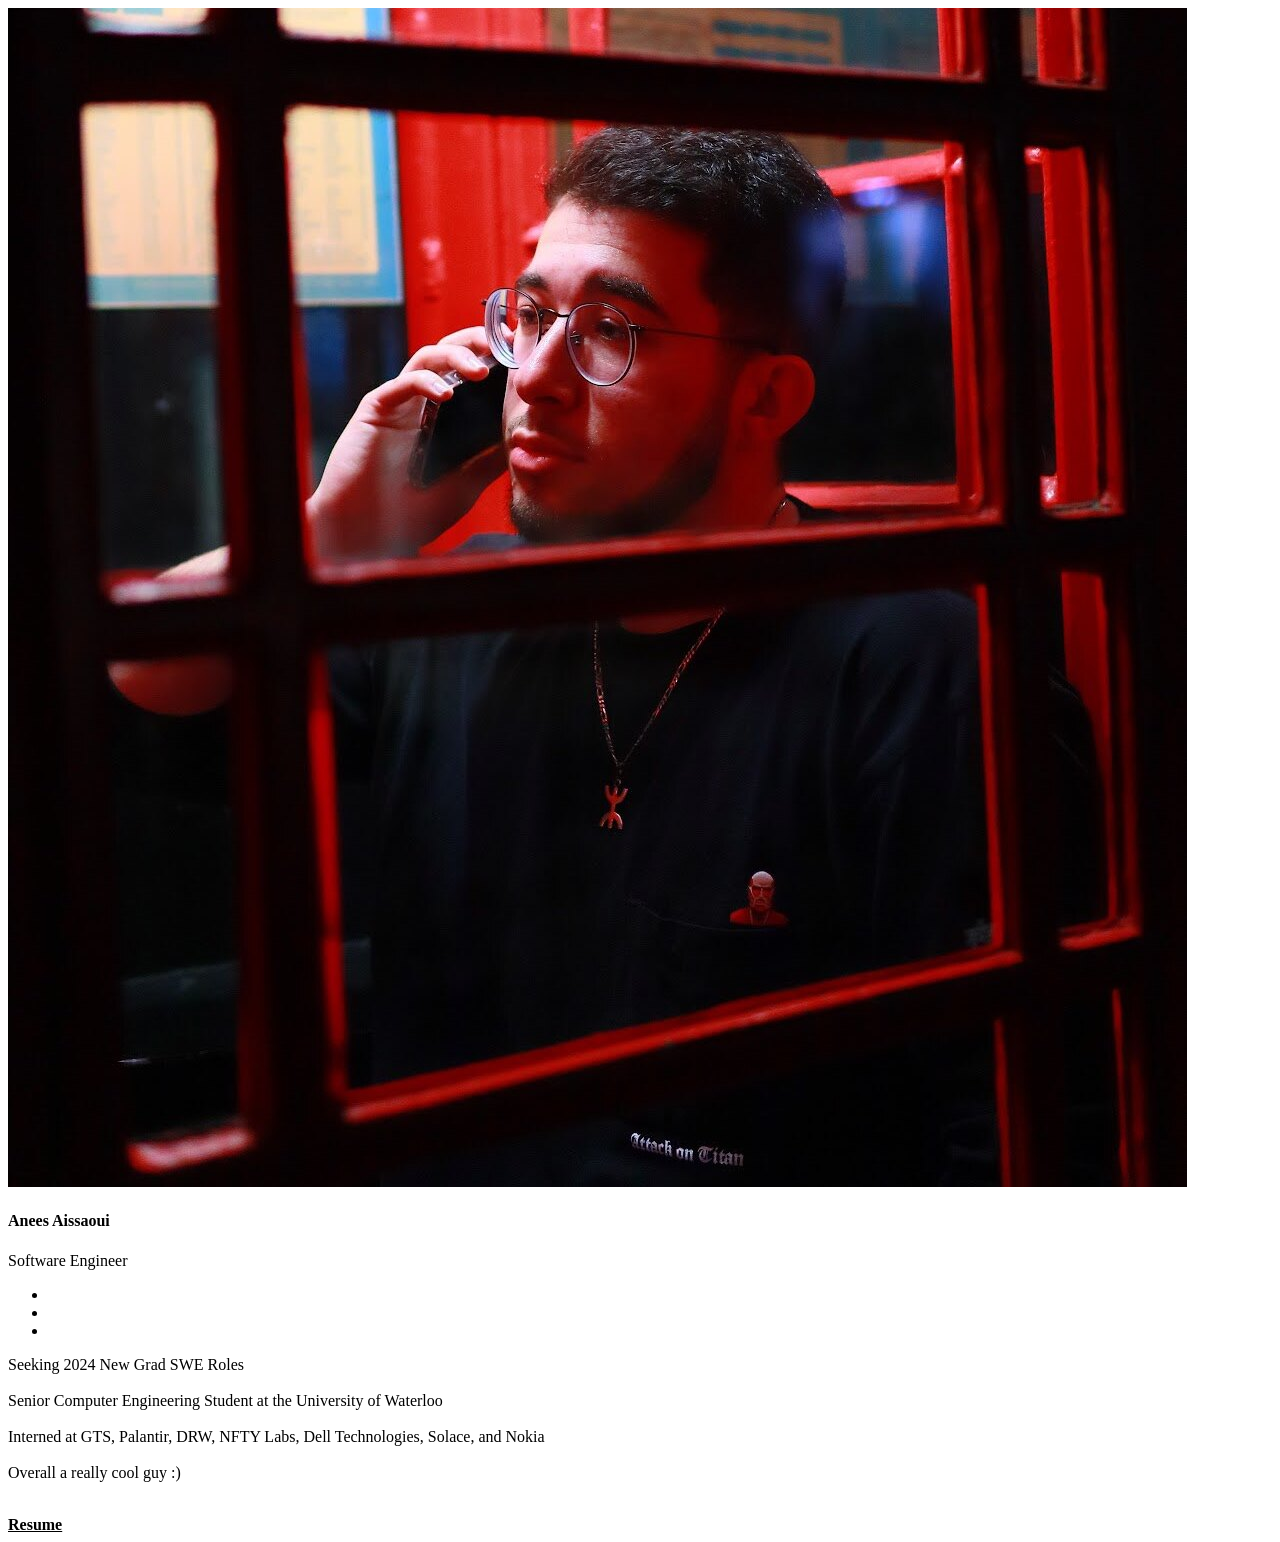
==== index.html @ a6e0236f "update resume" ====
<!DOCTYPE html>
<html lang="en">

<head>

  <link rel="apple-touch-icon" sizes="180x180" href="/apple-touch-icon.png">
  <link rel="icon" type="image/png" sizes="32x32" href="/favicon-32x32.png">
  <link rel="icon" type="image/png" sizes="16x16" href="/favicon-16x16.png">
  <link rel="manifest" href="/site.webmanifest">
  <meta name="msapplication-TileColor" content="#da532c">
  <meta name="theme-color" content="#ffffff">

  <meta charset="utf-8">
  <meta name="viewport" content="width=device-width, initial-scale=1, shrink-to-fit=no">
  <meta name="description" content="">
  <meta name="author" content="">

  <title>Anees Aissaoui</title>

  <!-- Bootstrap core CSS -->
  <link href="vendor/bootstrap/css/bootstrap.min.css" rel="stylesheet">

  <!-- Custom fonts for this template -->
  <link href="vendor/fontawesome-free/css/all.min.css" rel="stylesheet" type="text/css">
  <link href="https://fonts.googleapis.com/css?family=Montserrat:400,700" rel="stylesheet" type="text/css">
  <link href='https://fonts.googleapis.com/css?family=Kaushan+Script' rel='stylesheet' type='text/css'>
  <link href='https://fonts.googleapis.com/css?family=Droid+Serif:400,700,400italic,700italic' rel='stylesheet' type='text/css'>
  <link href='https://fonts.googleapis.com/css?family=Roboto+Slab:400,100,300,700' rel='stylesheet' type='text/css'>

  <!-- Custom styles for this template -->
  <link href="css/agency.min.css" rel="stylesheet">

</head>

<body id="page-top">

  <!-- Team -->
  <section class="page-section" id="team">
    <div class="container">
      <div class="row">
        <div class="col-sm-12">
          <div class="team-member">
            <img class="mx-auto rounded-circle" src="img/me7.jpg" alt="">
            <h4>Anees Aissaoui</h4>
            <p class="text-muted">Software Engineer</p>
            <ul class="list-inline social-buttons">
              <li class="list-inline-item">
                <a href="https://www.linkedin.com/in/anees-aissaoui/">
                  <i class="fab fa-linkedin-in"></i>
                </a>
              </li>
              <li class="list-inline-item">
                <a href="https://github.com/aaiss1">
                  <i class="fab fa-github"></i>
                </a>
              </li>
              <li class="list-inline-item">
                <a href="mailto:aissaoui.anees@gmail.com">
                  <i class="fas fa-envelope" style="color:white"></i>
                </a>
              </li>
            </ul>
          </div>
        </div>
      </div>
      <div class="row">
        <div class="col-lg-8 mx-auto text-center">
          <p>Seeking 2024 New Grad SWE Roles</br>
          <br>Senior Computer Engineering Student at the University of Waterloo</br>
          <br>Interned at GTS, Palantir, DRW, NFTY Labs, Dell Technologies, Solace, and Nokia</br>
          <br>Overall a really cool guy :)</p>
          <br><a href="Anees_Resume_Jan2024.pdf" style="color:#000000" download><b>Resume</b></a>
        </div>
      </div>
    </div>
  </section>

</body>

</html>
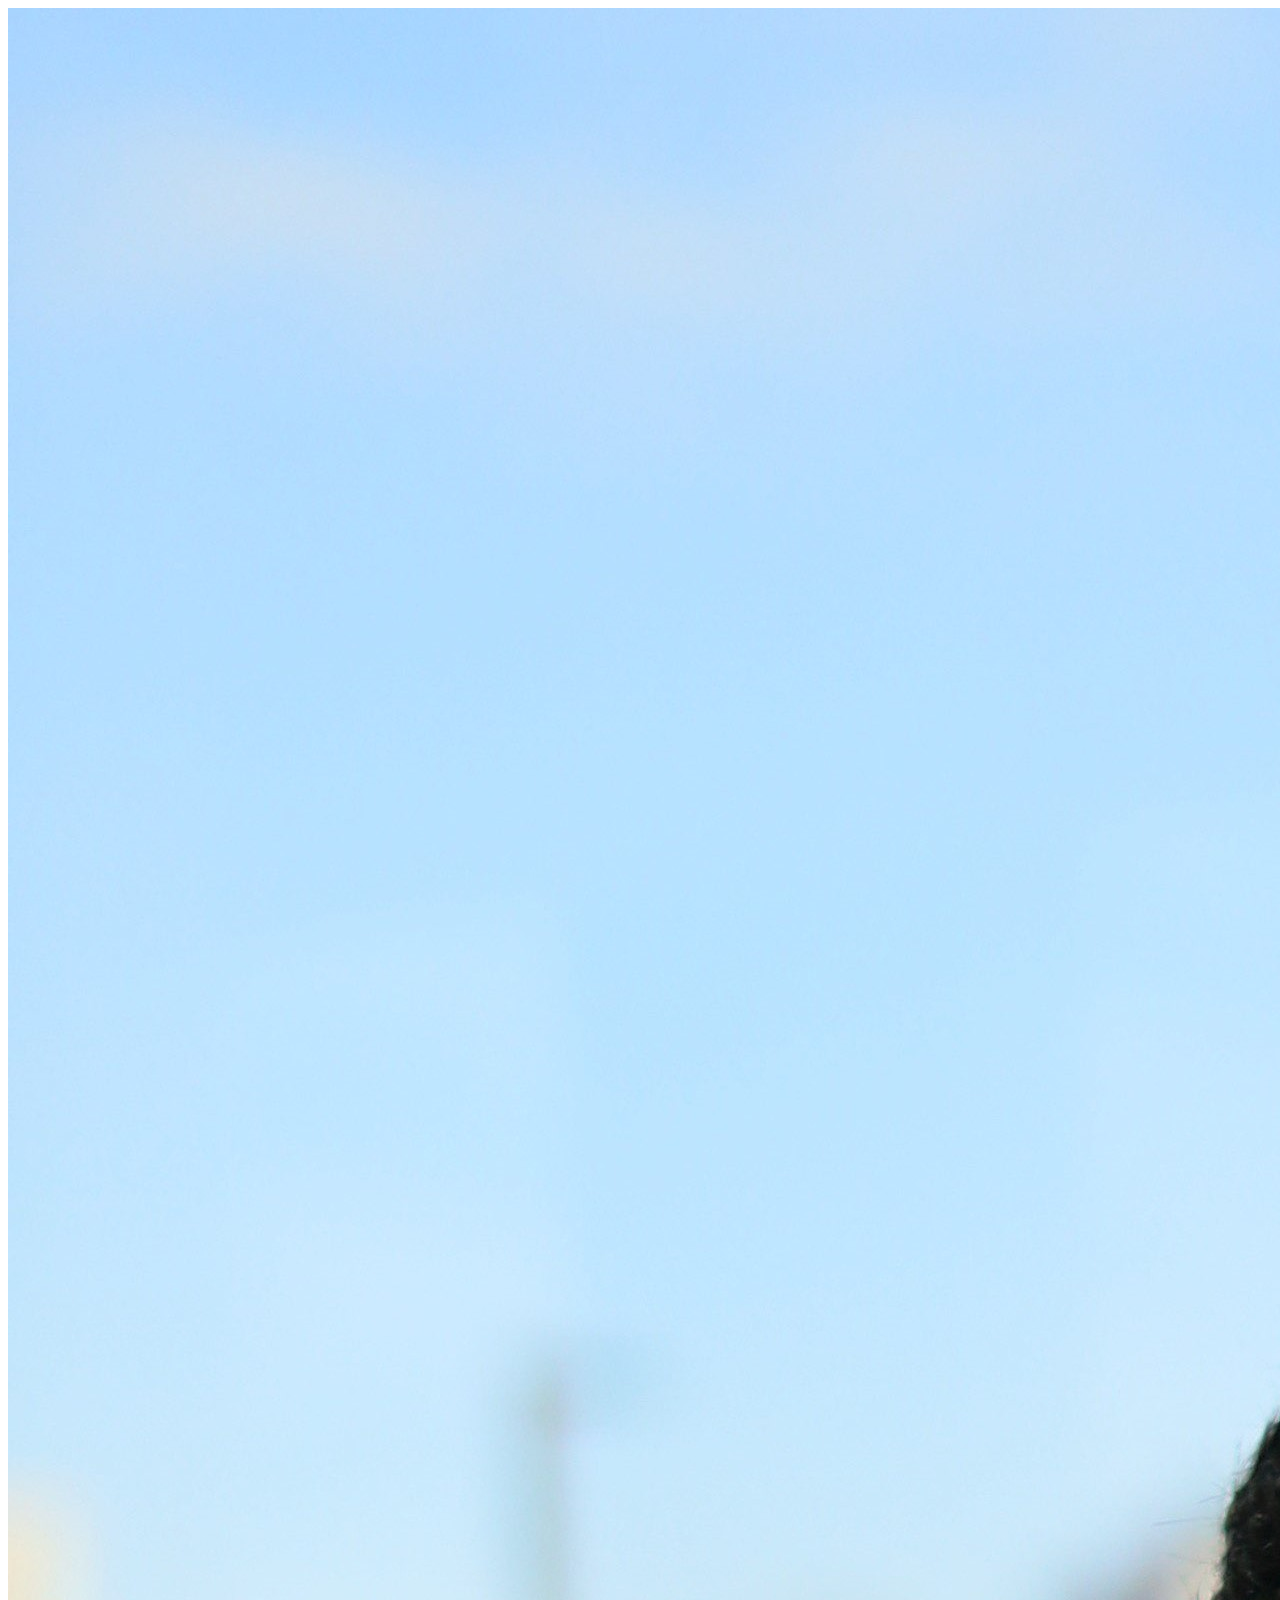
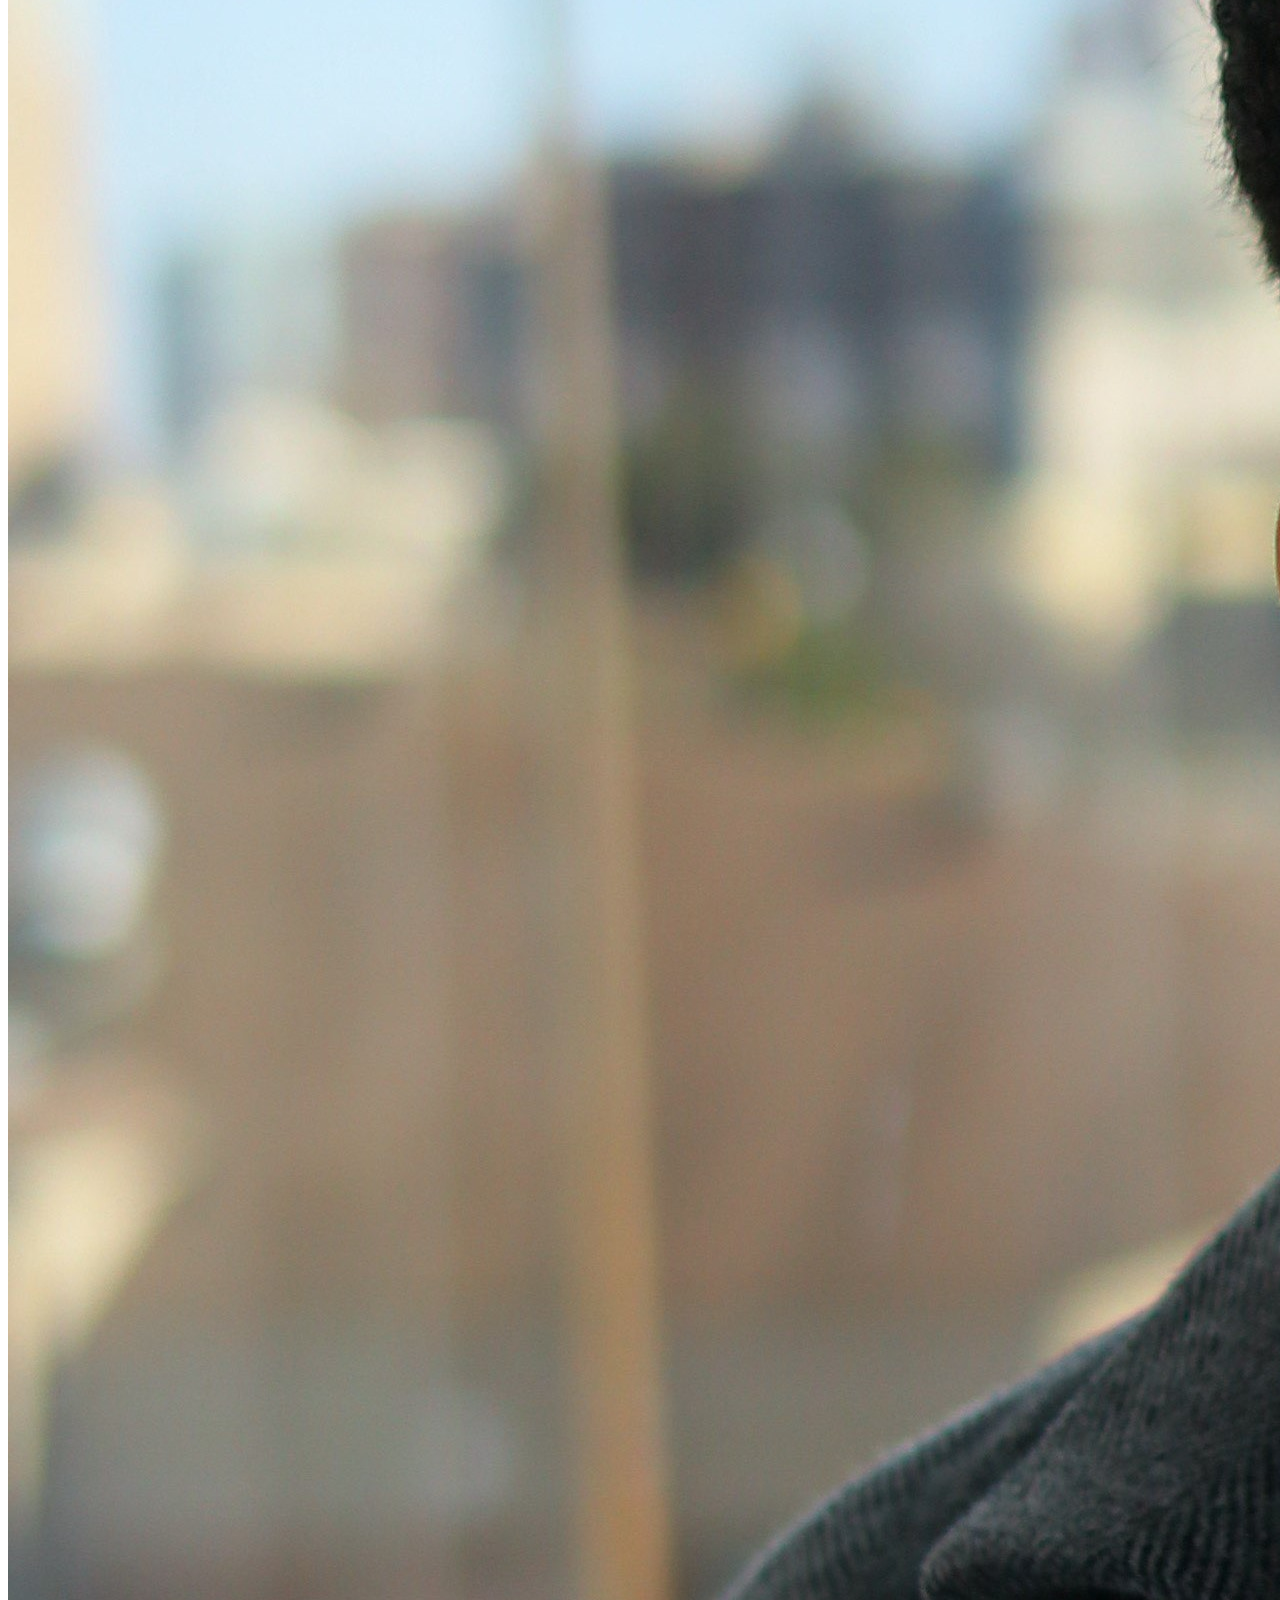
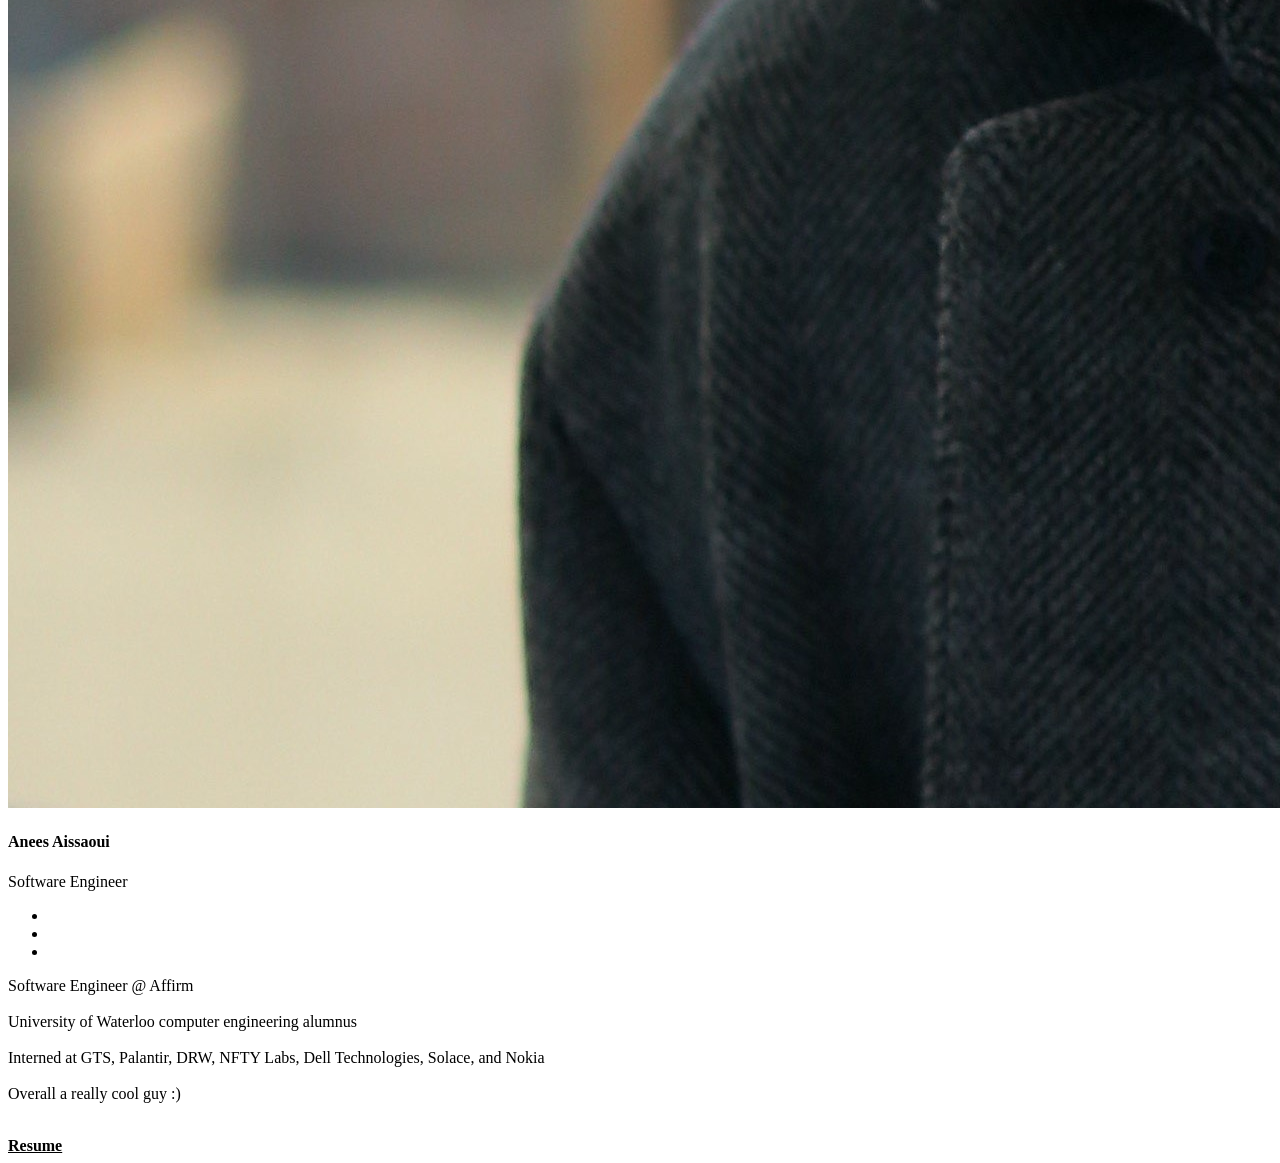
==== commit 23e3db8b: "Update index.html" ====
--- a/index.html
+++ b/index.html
@@ -65,8 +65,8 @@
       </div>
       <div class="row">
         <div class="col-lg-8 mx-auto text-center">
-          <p>Seeking 2024 New Grad SWE Roles</br>
-          <br>Senior Computer Engineering Student at the University of Waterloo</br>
+          <p>Software Engineer @ Affirm</br>
+          <br>University of Waterloo computer engineering alumnus</br>
           <br>Interned at GTS, Palantir, DRW, NFTY Labs, Dell Technologies, Solace, and Nokia</br>
           <br>Overall a really cool guy :)</p>
           <br><a href="Anees_Resume_Jan2024.pdf" style="color:#000000" download><b>Resume</b></a>
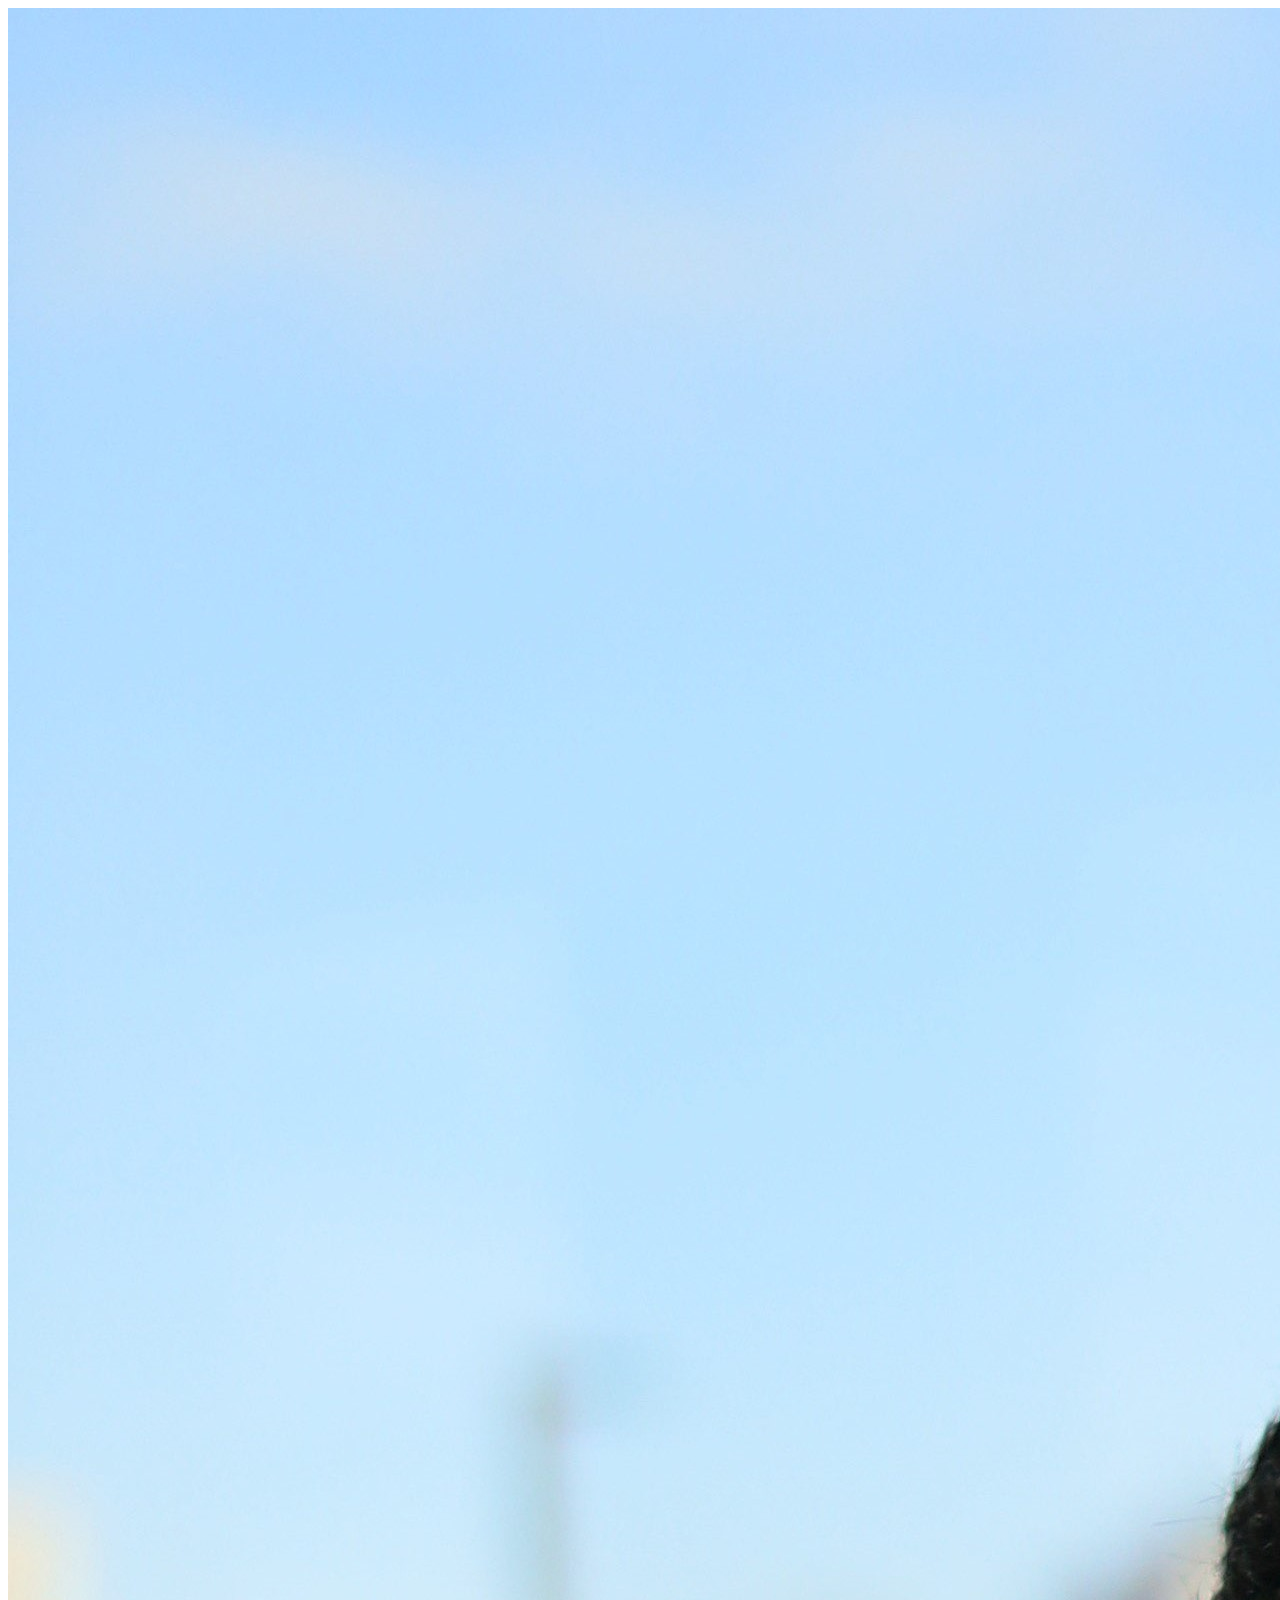
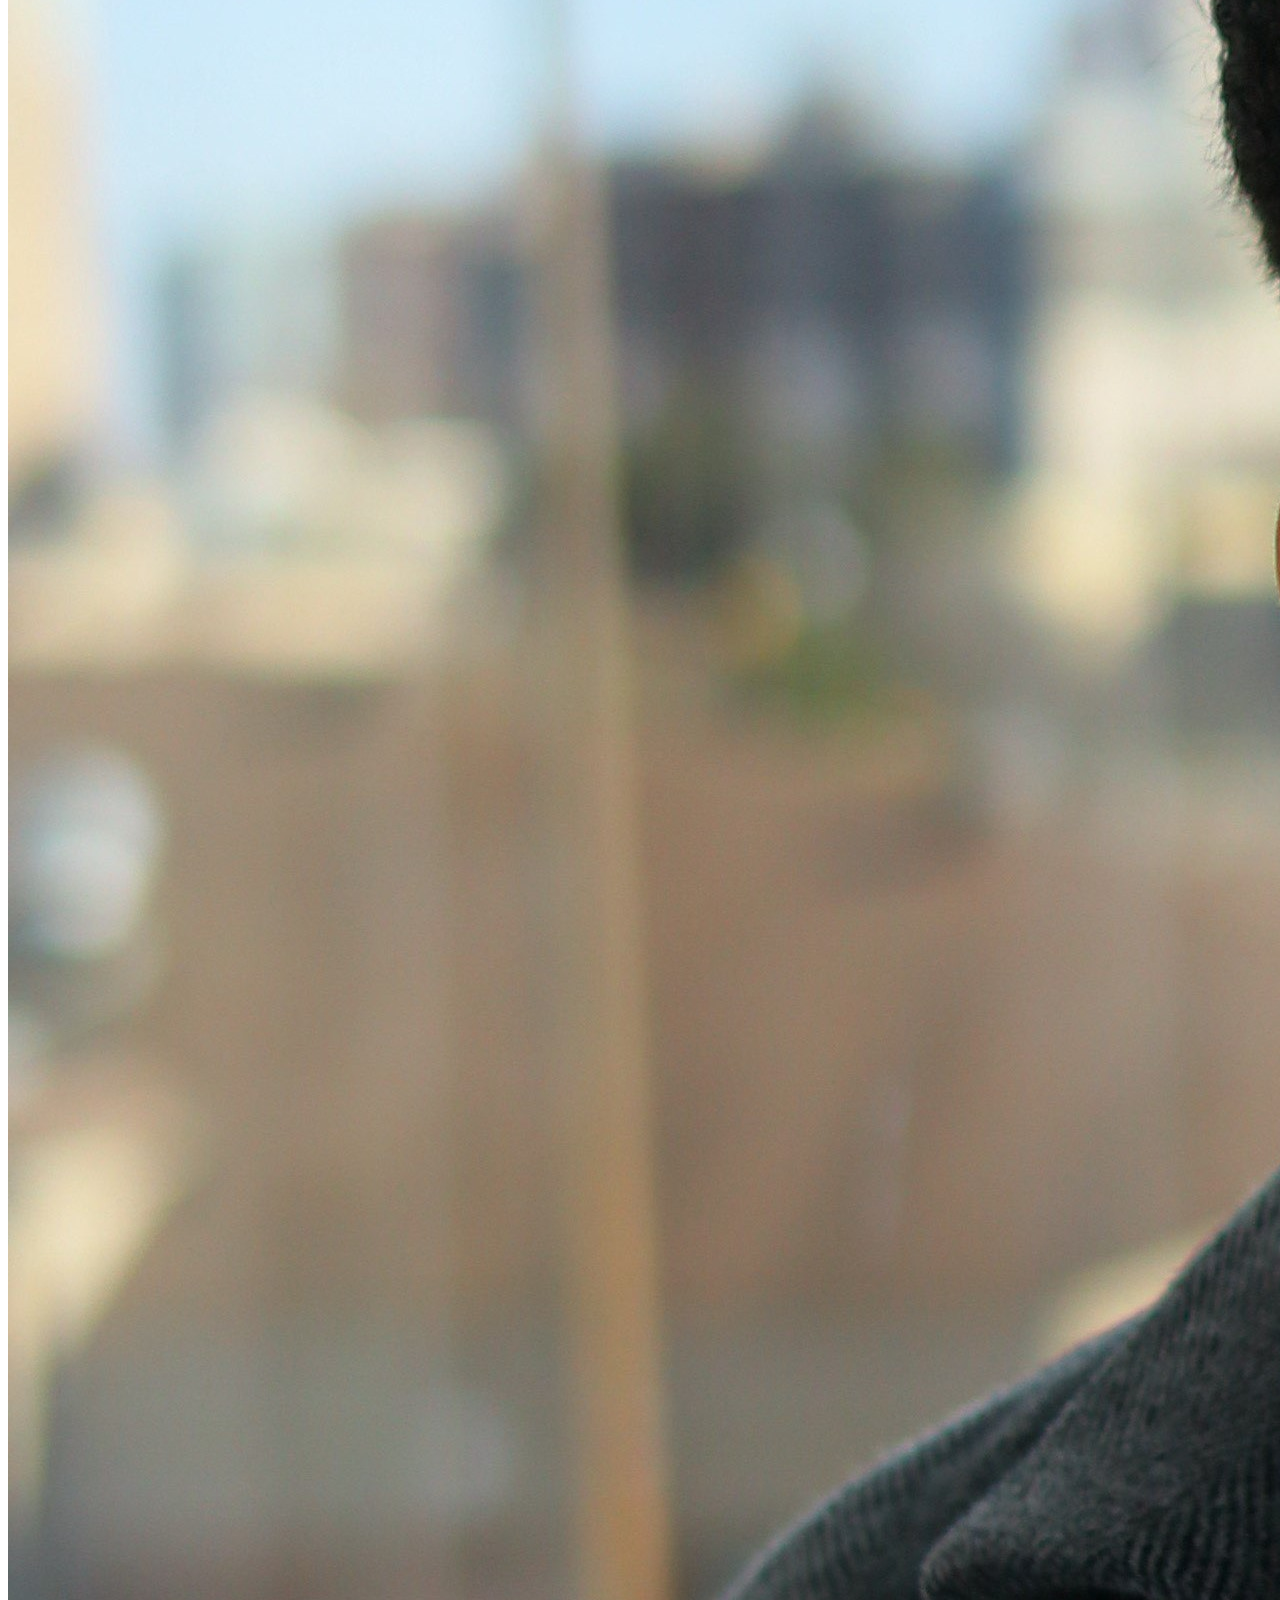
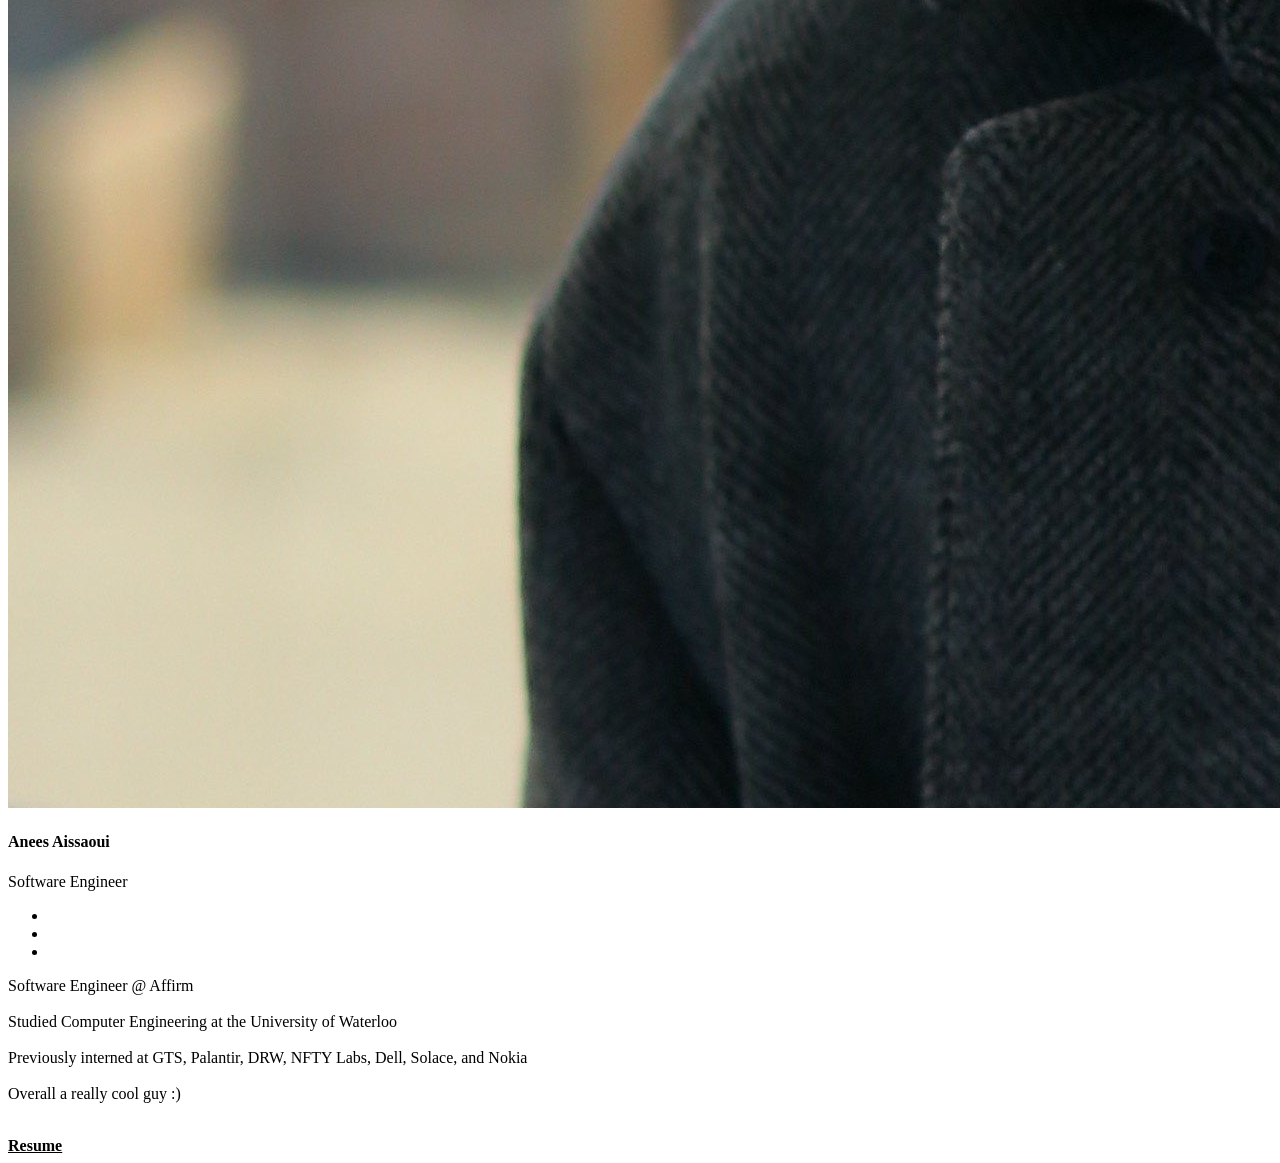
==== commit a2a458ad: "update cv and msg" ====
--- a/index.html
+++ b/index.html
@@ -66,10 +66,10 @@
       <div class="row">
         <div class="col-lg-8 mx-auto text-center">
           <p>Software Engineer @ Affirm</br>
-          <br>University of Waterloo computer engineering alumnus</br>
-          <br>Interned at GTS, Palantir, DRW, NFTY Labs, Dell Technologies, Solace, and Nokia</br>
+          <br>Studied Computer Engineering at the University of Waterloo</br>
+          <br>Previously interned at GTS, Palantir, DRW, NFTY Labs, Dell, Solace, and Nokia</br>
           <br>Overall a really cool guy :)</p>
-          <br><a href="Anees_Resume_Jan2024.pdf" style="color:#000000" download><b>Resume</b></a>
+          <br><a href="Anees_Resume_June2024.pdf" style="color:#000000" download><b>Resume</b></a>
         </div>
       </div>
     </div>
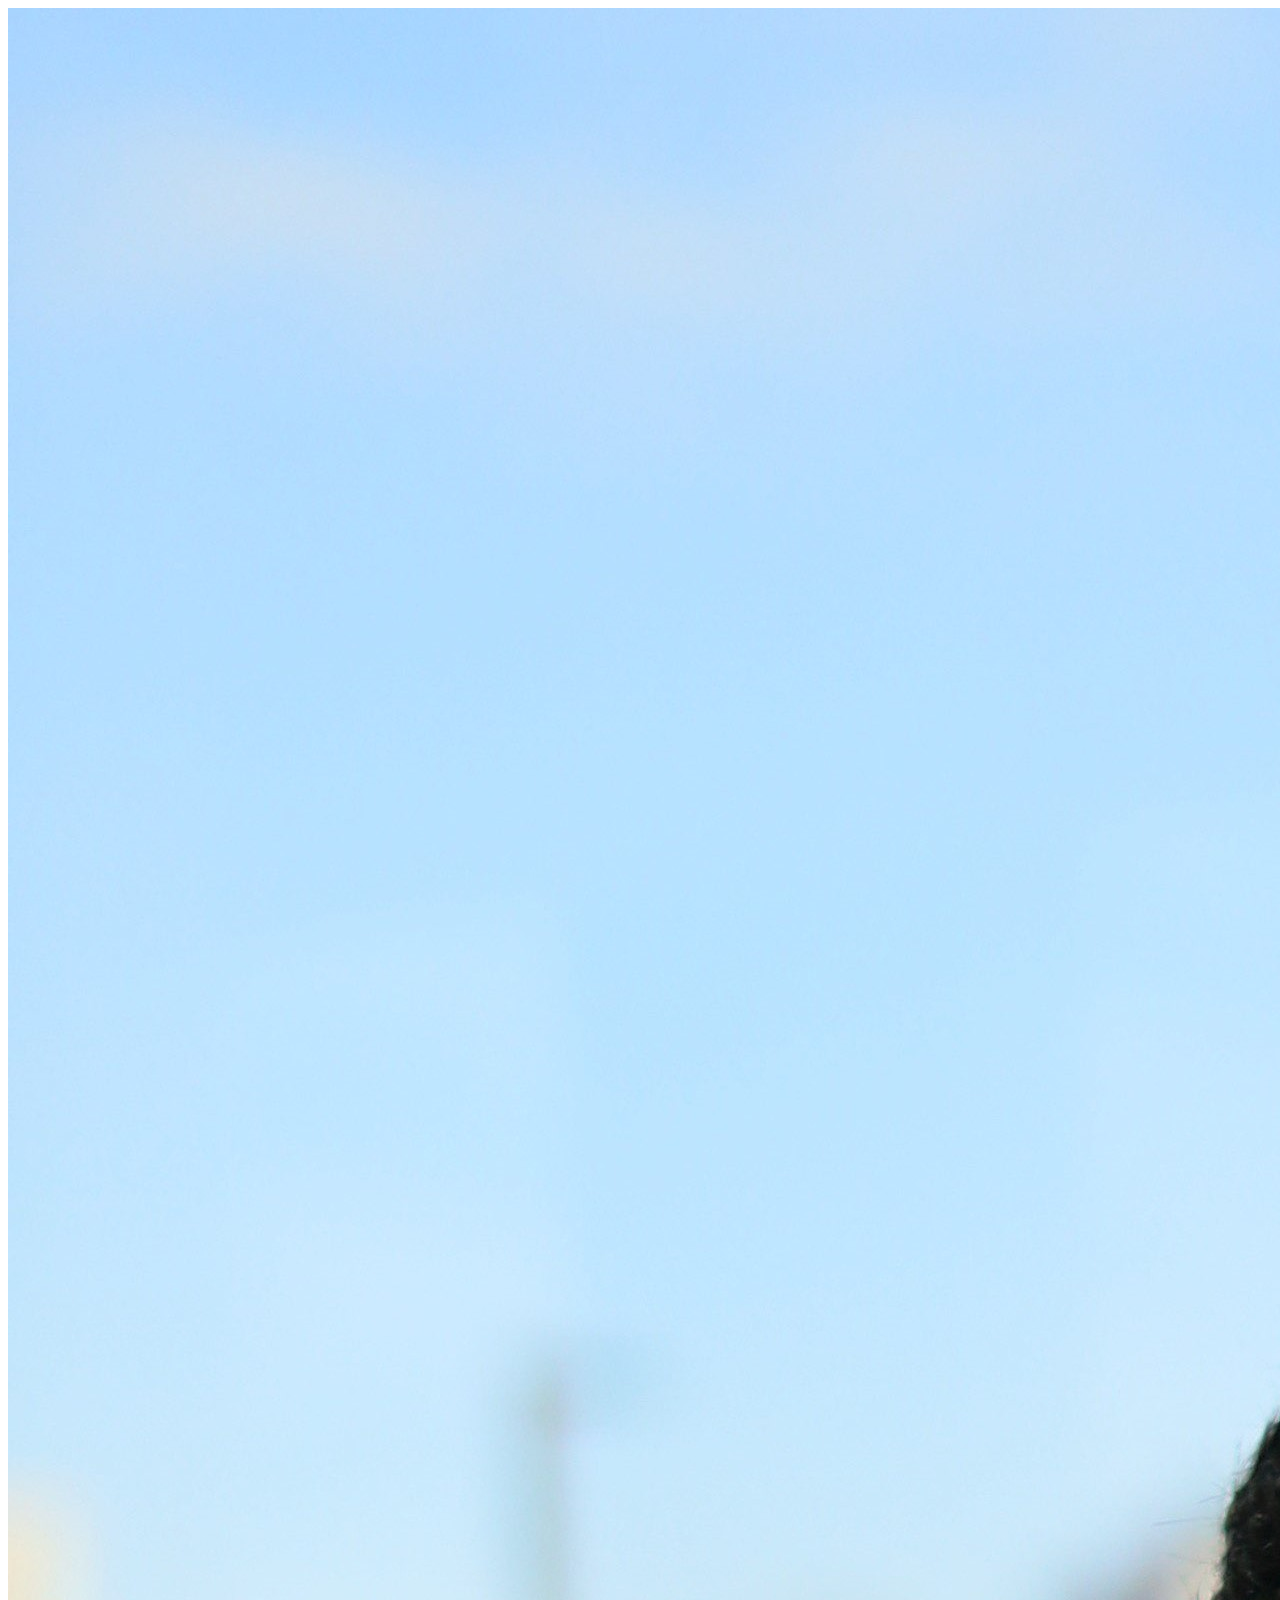
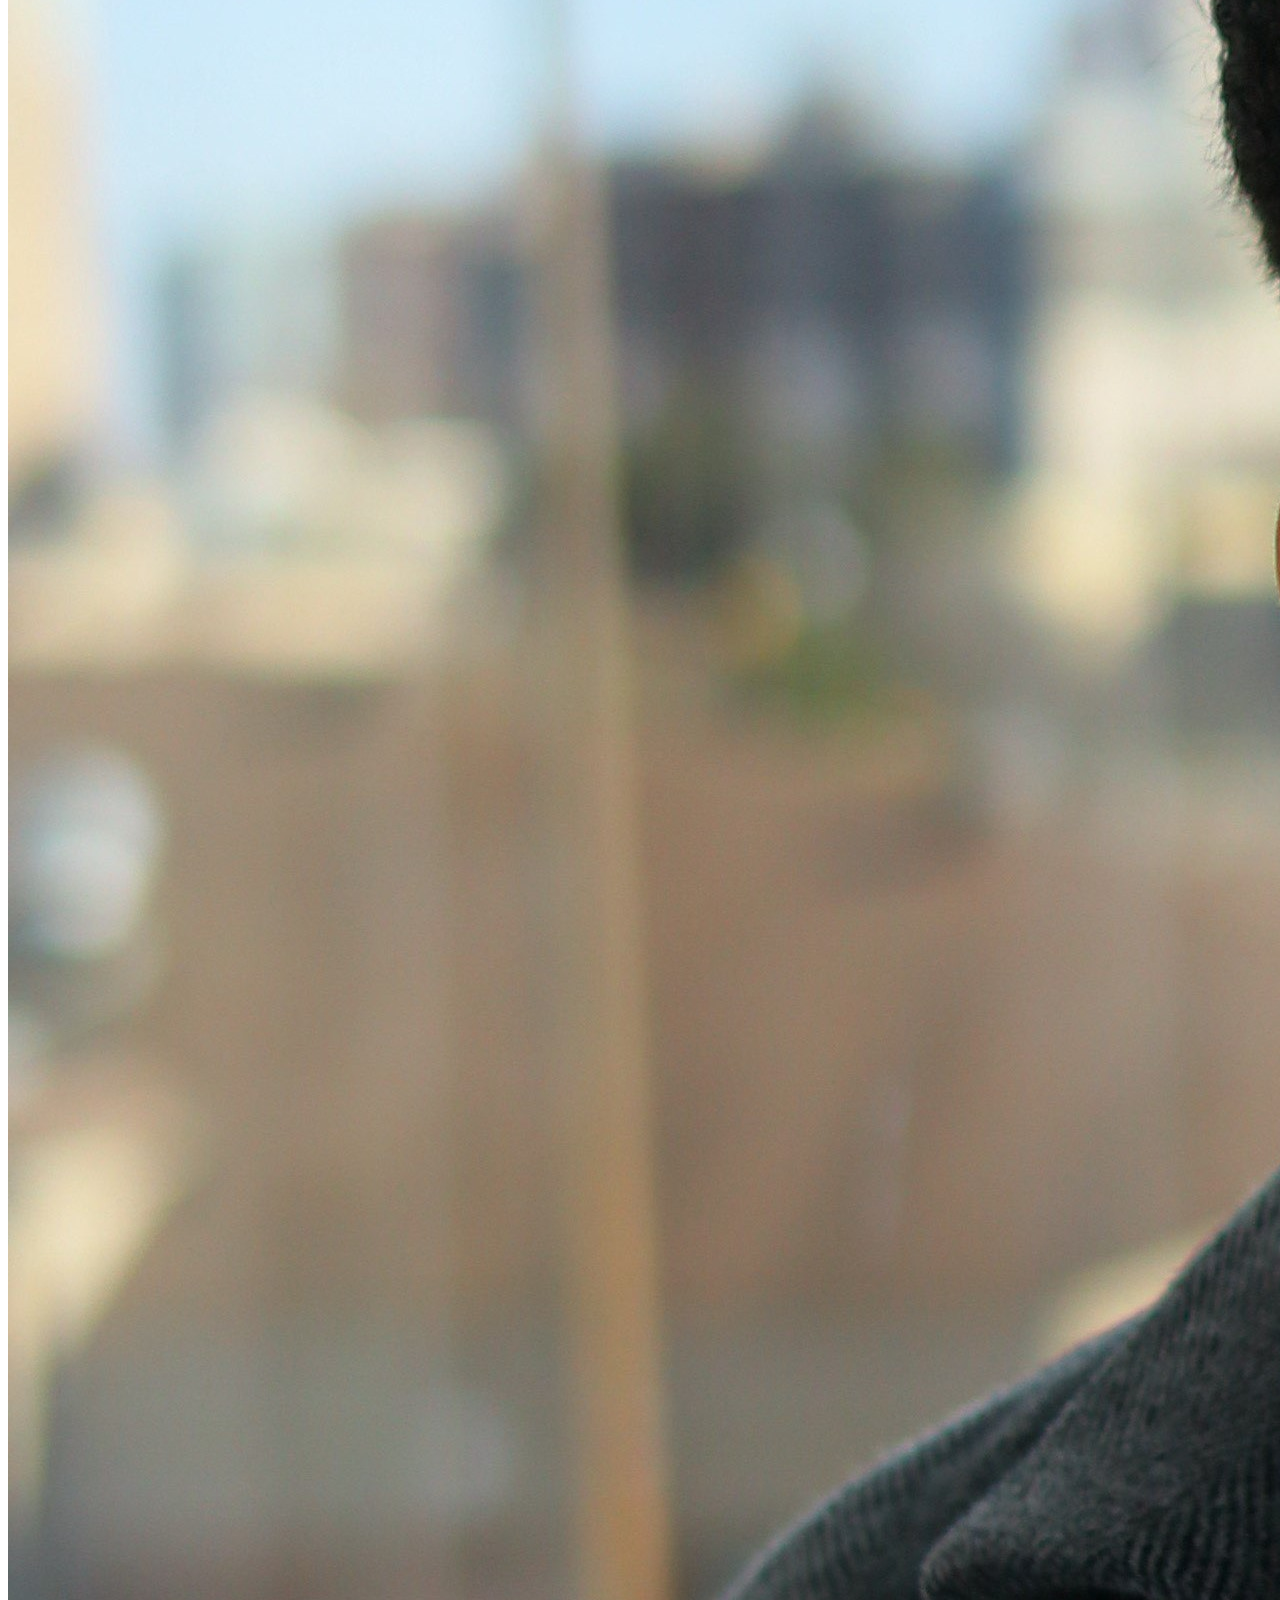
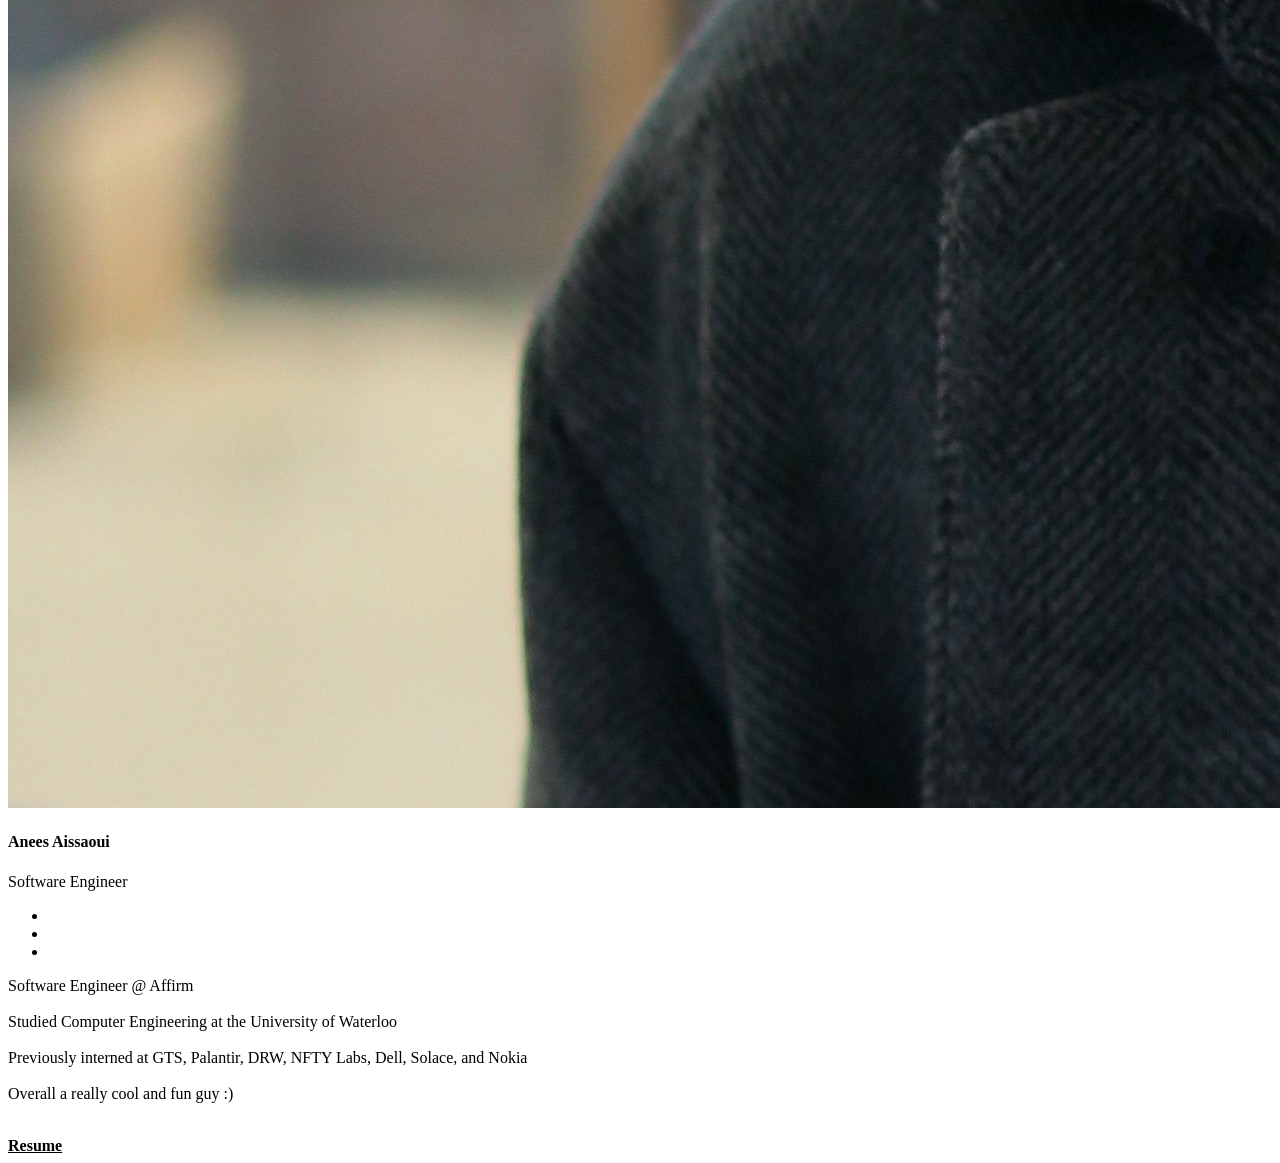
==== commit 4532815b: "changed cool message" ====
--- a/index.html
+++ b/index.html
@@ -68,7 +68,7 @@
           <p>Software Engineer @ Affirm</br>
           <br>Studied Computer Engineering at the University of Waterloo</br>
           <br>Previously interned at GTS, Palantir, DRW, NFTY Labs, Dell, Solace, and Nokia</br>
-          <br>Overall a really cool guy :)</p>
+          <br>Overall a really cool and fun guy :)</p>
           <br><a href="Anees_Resume_June2024.pdf" style="color:#000000" download><b>Resume</b></a>
         </div>
       </div>
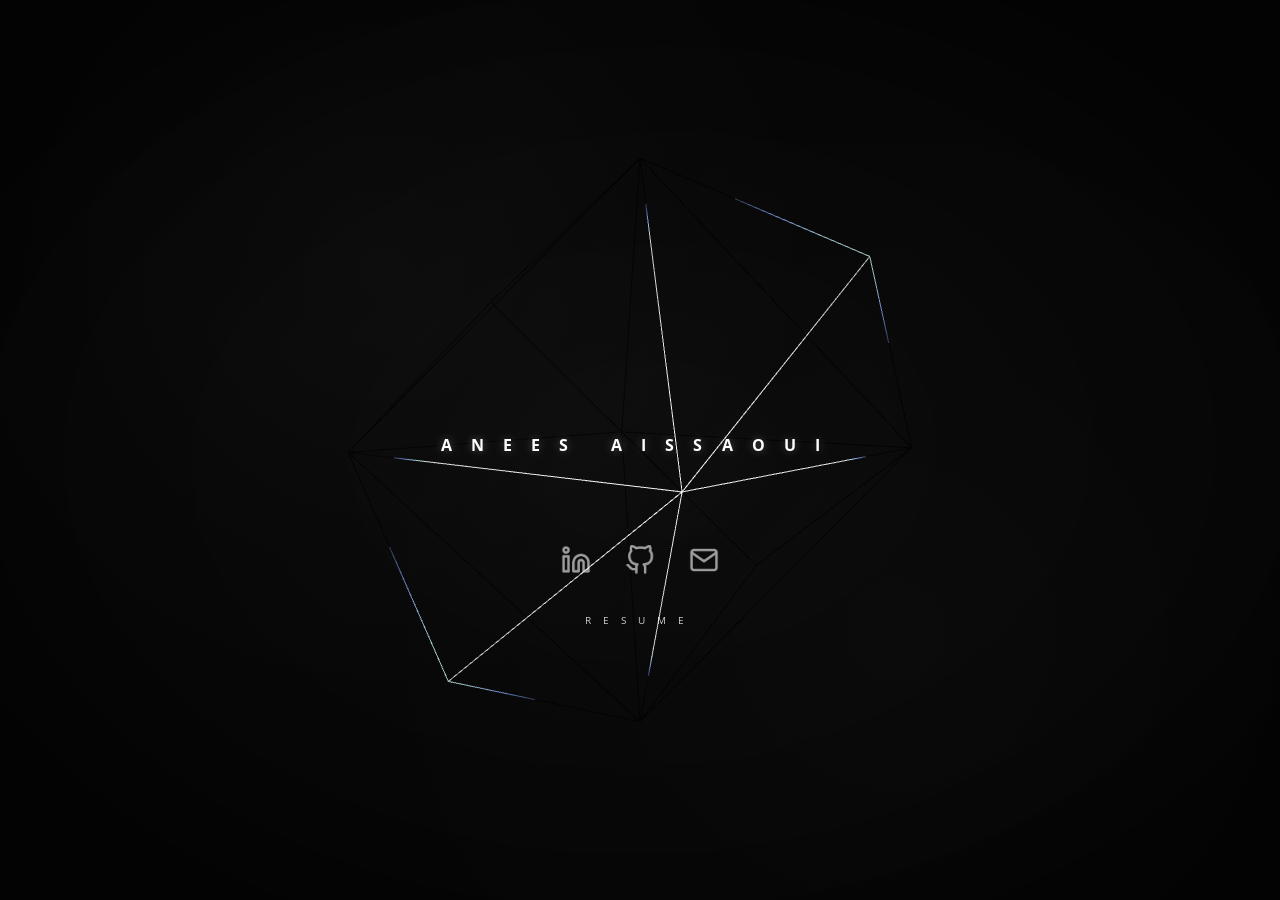
==== commit e3242df9: "create website" ====
--- a/index.html
+++ b/index.html
@@ -1,80 +1,28 @@
-<!DOCTYPE html>
-<html lang="en">
-
+<html>
+<script src="https://ajax.googleapis.com/ajax/libs/jquery/2.1.4/jquery.min.js"></script>
 <head>
-
-  <link rel="apple-touch-icon" sizes="180x180" href="/apple-touch-icon.png">
-  <link rel="icon" type="image/png" sizes="32x32" href="/favicon-32x32.png">
-  <link rel="icon" type="image/png" sizes="16x16" href="/favicon-16x16.png">
-  <link rel="manifest" href="/site.webmanifest">
-  <meta name="msapplication-TileColor" content="#da532c">
-  <meta name="theme-color" content="#ffffff">
-
-  <meta charset="utf-8">
-  <meta name="viewport" content="width=device-width, initial-scale=1, shrink-to-fit=no">
-  <meta name="description" content="">
-  <meta name="author" content="">
-
   <title>Anees Aissaoui</title>
-
-  <!-- Bootstrap core CSS -->
-  <link href="vendor/bootstrap/css/bootstrap.min.css" rel="stylesheet">
-
-  <!-- Custom fonts for this template -->
-  <link href="vendor/fontawesome-free/css/all.min.css" rel="stylesheet" type="text/css">
-  <link href="https://fonts.googleapis.com/css?family=Montserrat:400,700" rel="stylesheet" type="text/css">
-  <link href='https://fonts.googleapis.com/css?family=Kaushan+Script' rel='stylesheet' type='text/css'>
-  <link href='https://fonts.googleapis.com/css?family=Droid+Serif:400,700,400italic,700italic' rel='stylesheet' type='text/css'>
-  <link href='https://fonts.googleapis.com/css?family=Roboto+Slab:400,100,300,700' rel='stylesheet' type='text/css'>
-
-  <!-- Custom styles for this template -->
-  <link href="css/agency.min.css" rel="stylesheet">
-
+	<meta name="viewport" content="width=device-width, initial-scale=1.0">
+	<link href='https://fonts.googleapis.com/css?family=Open+Sans' rel='stylesheet' type='text/css'>
+	<link rel="apple-touch-icon" sizes="180x180" href="Assets/Images/apple-touch-icon.png">
+	<link rel="icon" type="image/svg+xml" href="Assets/Images/favicon.svg">
+	<link rel="icon" type="image/png" sizes="96x96" href="Assets/Images/favicon-96x96.png">
+	<link rel="manifest" href="Assets/Images/site.webmanifest">
+	<link rel="shortcut icon" type="image/x-icon" href="Assets/Images/favicon.ico">
+	<link href="style.css" rel="stylesheet">
+	<script src="Javascript/three.min.js"></script>
 </head>
-
-<body id="page-top">
-
-  <!-- Team -->
-  <section class="page-section" id="team">
-    <div class="container">
-      <div class="row">
-        <div class="col-sm-12">
-          <div class="team-member">
-            <img class="mx-auto rounded-circle" src="img/me7.jpg" alt="">
-            <h4>Anees Aissaoui</h4>
-            <p class="text-muted">Software Engineer</p>
-            <ul class="list-inline social-buttons">
-              <li class="list-inline-item">
-                <a href="https://www.linkedin.com/in/anees-aissaoui/">
-                  <i class="fab fa-linkedin-in"></i>
-                </a>
-              </li>
-              <li class="list-inline-item">
-                <a href="https://github.com/aaiss1">
-                  <i class="fab fa-github"></i>
-                </a>
-              </li>
-              <li class="list-inline-item">
-                <a href="mailto:aissaoui.anees@gmail.com">
-                  <i class="fas fa-envelope" style="color:white"></i>
-                </a>
-              </li>
-            </ul>
-          </div>
-        </div>
-      </div>
-      <div class="row">
-        <div class="col-lg-8 mx-auto text-center">
-          <p>Software Engineer @ Affirm</br>
-          <br>Studied Computer Engineering at the University of Waterloo</br>
-          <br>Previously interned at GTS, Palantir, DRW, NFTY Labs, Dell, Solace, and Nokia</br>
-          <br>Overall a really cool and fun guy :)</p>
-          <br><a href="Anees_Resume_June2024.pdf" style="color:#000000" download><b>Resume</b></a>
-        </div>
-      </div>
-    </div>
-  </section>
-
+<body>
+	<div id="landing">
+		<h1 id="name"> Anees Aissaoui </h1>
+		<div id="social">
+				<a href="https://www.linkedin.com/in/anees-aissaoui/" target="_blank"><img src="Assets/Images/linkedin.png" alt="linkedin"></a>
+				<a href="https://github.com/aaiss1" target="_blank"><img src="Assets/Images/github.png" alt="github"></a>
+				<a href="mailto:aissaoui.anees@gmail.com"><img src="Assets/Images/mail.png" alt="email"></a>
+		</div>
+		<a id="resume" href="Assets/Files/Anees_Resume_Aug2025.pdf" target="_blank" rel="noopener">Resume</a>
+	</div>
+	<script src="Javascript/indexJs.js"></script>
 </body>
 
 </html>
--- a/style.css
+++ b/style.css
@@ -0,0 +1,182 @@
+
+body{
+	margin: 0;
+	padding: 0;
+	overflow-x: hidden;
+}
+
+:root{
+	--accent: #7aa2ff;
+	--accent-fallback: #7aa2ff;
+}
+
+#resume {
+    color: white;
+    position: absolute;
+    top: calc(50% + 160px);
+    left: 50%;
+    right: auto;
+    transform: translateX(-50%);
+    display: inline-block;
+    width: auto;
+    font-family: 'Open Sans', sans-serif;
+    letter-spacing: 1.2em;
+    text-transform: uppercase;
+	text-decoration: none;
+    font-size: 10px;
+    line-height: 2;
+    z-index: 100;
+    text-align: center;
+    opacity: 0.8;
+}
+
+#resume:hover {
+    opacity: 1;
+    text-shadow: 0 0 12px var(--accent);
+}
+
+#name {
+	color: white;
+	position: absolute;
+	top: 50%;
+	left: 50%;
+	line-height: 2;
+	z-index: 100;
+	text-align: center;
+	transform: translateX(-50%) translateY(-100%);
+	font-family: 'Open Sans', sans-serif;
+	letter-spacing: 1.2em;
+	text-transform: uppercase;
+	font-size: 16px;
+	text-shadow: 
+		0 0 10px rgba(255,255,255,0.3),
+		0 0 20px rgba(255,255,255,0.1);
+	animation: nameGlow 6s ease-in-out infinite;
+}
+
+@keyframes nameGlow {
+	0%, 100% { 
+		text-shadow: 
+			0 0 10px rgba(255,255,255,0.3),
+			0 0 20px rgba(255,255,255,0.1);
+	}
+	50% { 
+		text-shadow: 
+			0 0 15px var(--accent, rgba(255,255,255,0.4)),
+			0 0 25px var(--accent, rgba(255,255,255,0.2)),
+			0 0 35px var(--accent, rgba(255,255,255,0.1));
+	}
+}
+
+#social {
+	color:white;
+	position: absolute;
+	top: calc(50% + 95px);
+	z-index: 100;
+	left: 50%;
+	transform: translateX(-50%);
+	white-space: nowrap;
+}
+
+#social a {
+	display: inline-block;
+	width: 30px;
+	padding: 0px 15px;
+}
+
+#social img {
+	filter: invert(100%);
+	width: 100%;
+	height: auto;
+	opacity: 0.6;
+	transition: 0.15s ease;
+}
+
+#social img:hover {
+	opacity: 1;
+	filter: invert(100%) drop-shadow(0 0 15px var(--accent));
+}
+
+#landing {
+	margin: 0;
+	padding: 0;
+	height: 100vh;
+	width: 100vw;
+	position: relative;
+}
+
+#landing::after{
+	content: "";
+	position: fixed;
+	left: 0;
+	top: 0;
+	width: 100vw;
+	height: 100vh;
+	pointer-events: none;
+	background: 
+		radial-gradient(60% 60% at 50% 50%, rgba(0,0,0,0) 0%, rgba(0,0,0,0.35) 70%, rgba(0,0,0,0.65) 100%),
+		radial-gradient(circle at 30% 30%, rgba(255,255,255,0.03) 0%, transparent 40%),
+		radial-gradient(circle at 70% 70%, rgba(255,255,255,0.02) 0%, transparent 50%);
+	z-index: 50;
+	animation: gentlePulse 8s ease-in-out infinite;
+}
+
+@keyframes gentlePulse {
+	0%, 100% { 
+		opacity: 0.3;
+		transform: scale(1);
+	}
+	50% { 
+		opacity: 0.6;
+		transform: scale(1.05);
+	}
+}
+
+#about {
+	height: 50vh;
+}
+
+/* Mobile and tablet responsive design */
+@media (max-width: 768px) {
+	#name {
+		font-size: 14px;
+		letter-spacing: 0.8em;
+	}
+	
+	#resume {
+		font-size: 9px;
+		letter-spacing: 0.8em;
+		top: calc(50% + 140px);
+	}
+	
+	#social a {
+		width: 25px;
+		padding: 0px 10px;
+	}
+}
+
+@media (max-width: 480px) {
+	#name {
+		font-size: 12px;
+		letter-spacing: 0.6em;
+	}
+	
+	#resume {
+		font-size: 8px;
+		letter-spacing: 0.6em;
+		top: calc(50% + 120px);
+	}
+	
+	#social a {
+		width: 20px;
+		padding: 0px 8px;
+	}
+}
+
+/* High DPI displays */
+@media (-webkit-min-device-pixel-ratio: 2), (min-resolution: 192dpi) {
+	#social img {
+		image-rendering: -webkit-optimize-contrast;
+		image-rendering: crisp-edges;
+	}
+}
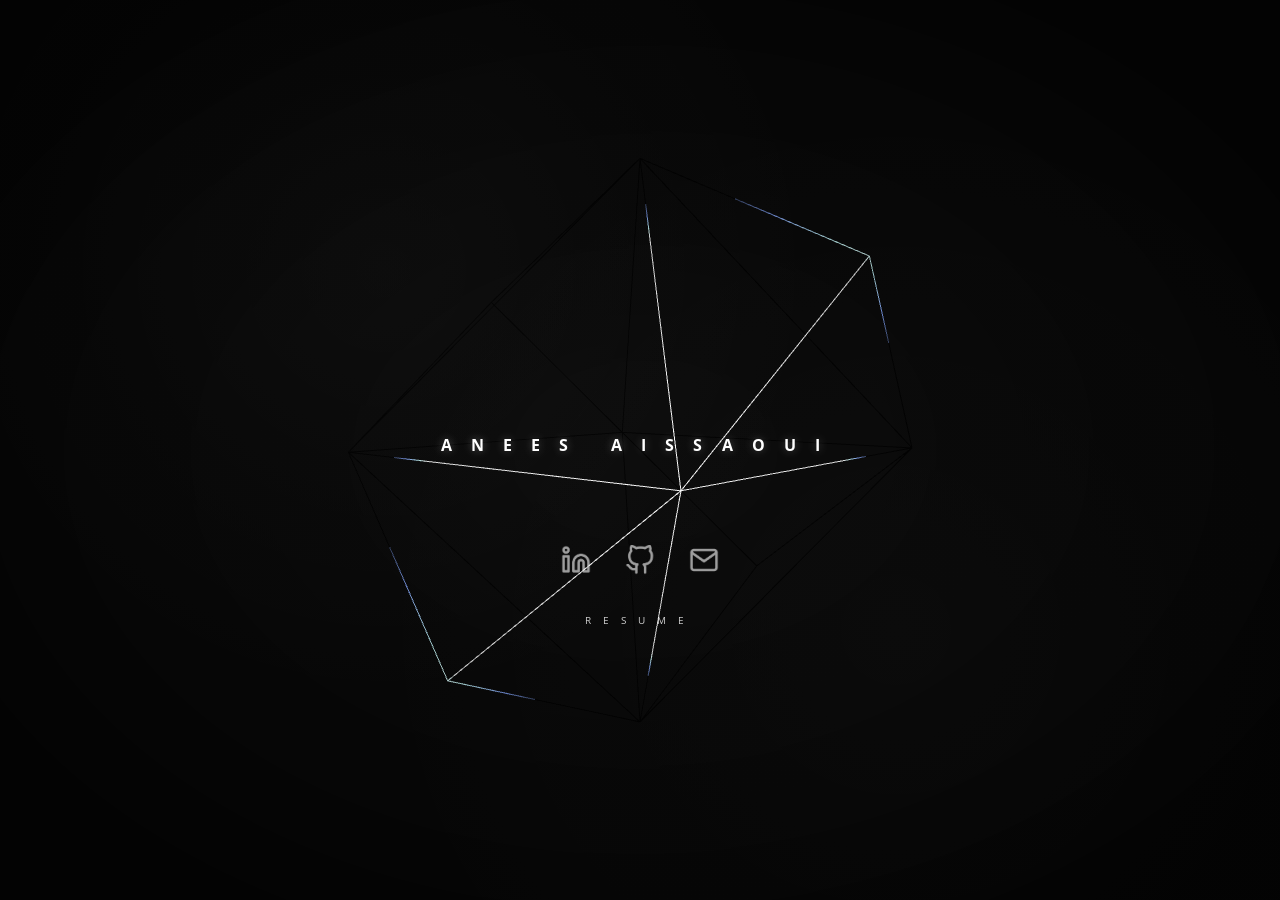
==== commit b1ee26a6: "fix mobile render and update resume" ====
--- a/index.html
+++ b/index.html
@@ -20,7 +20,7 @@
 				<a href="https://github.com/aaiss1" target="_blank"><img src="Assets/Images/github.png" alt="github"></a>
 				<a href="mailto:aissaoui.anees@gmail.com"><img src="Assets/Images/mail.png" alt="email"></a>
 		</div>
-		<a id="resume" href="Assets/Files/Anees_Resume_Aug2025.pdf" target="_blank" rel="noopener">Resume</a>
+		<a id="resume" href="Assets/Files/Anees_Resume_Sept2025.pdf" target="_blank" rel="noopener">Resume</a>
 	</div>
 	<script src="Javascript/indexJs.js"></script>
 </body>
--- a/style.css
+++ b/style.css
@@ -1,8 +1,9 @@
-
-body{
-	margin: 0;
-	padding: 0;
-	overflow-x: hidden;
+html, body {
+    height: 100%;
+    width: 100%;
+    margin: 0;
+    padding: 0;
+    overflow: hidden;
 }
 
 :root{
@@ -98,11 +99,13 @@
 }
 
 #landing {
-	margin: 0;
-	padding: 0;
-	height: 100vh;
-	width: 100vw;
-	position: relative;
+    margin: 0;
+    padding: 0;
+    height: 100%;
+    width: 100%;
+    position: fixed; /* 🔥 ensures background always fills screen */
+    top: 0;
+    left: 0;
 }
 
 #landing::after{
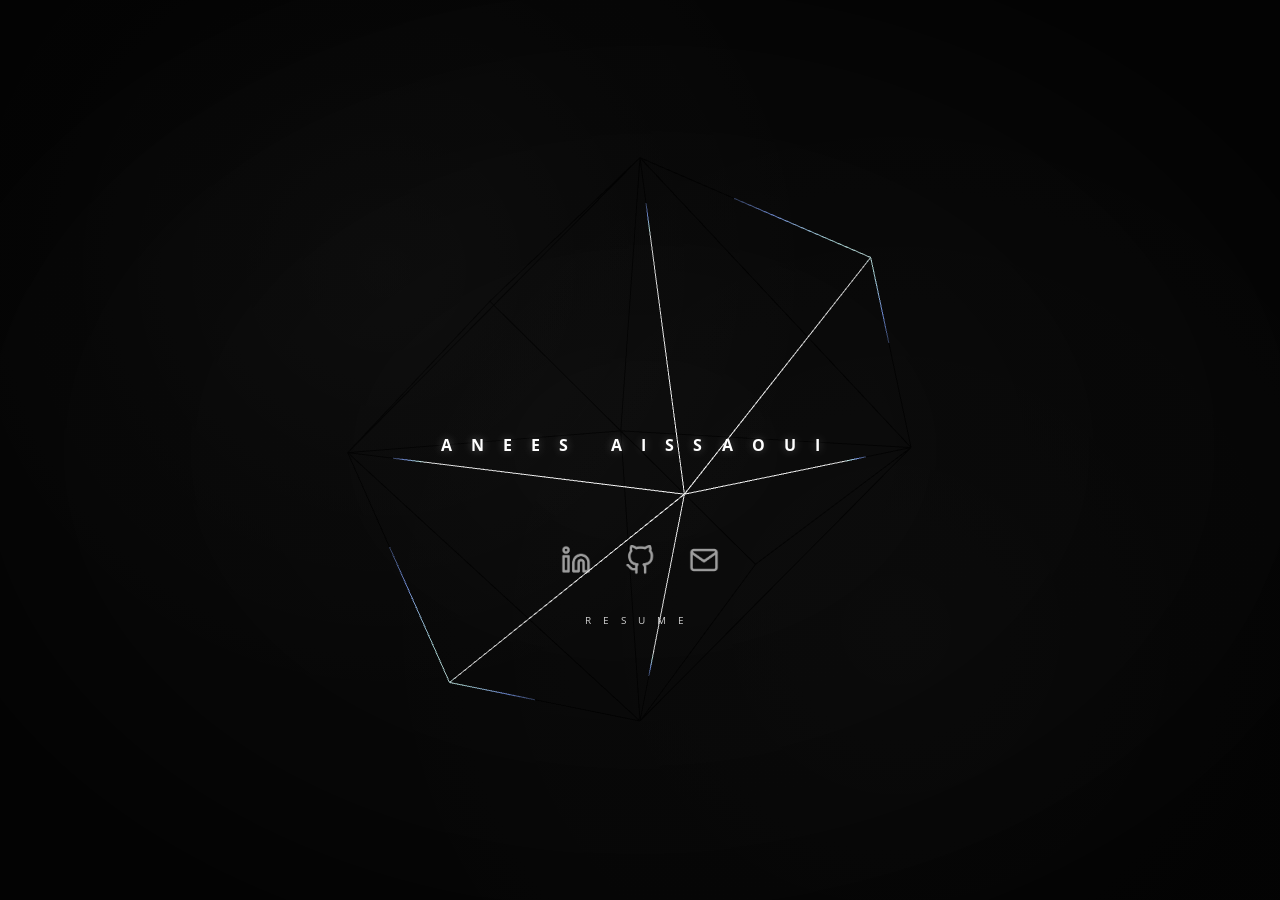
==== commit eef4c1b5: "update resume" ====
--- a/index.html
+++ b/index.html
@@ -20,7 +20,7 @@
 				<a href="https://github.com/aaiss1" target="_blank"><img src="Assets/Images/github.png" alt="github"></a>
 				<a href="mailto:aissaoui.anees@gmail.com"><img src="Assets/Images/mail.png" alt="email"></a>
 		</div>
-		<a id="resume" href="Assets/Files/Anees_Resume_Sept2025.pdf" target="_blank" rel="noopener">Resume</a>
+		<a id="resume" href="Assets/Files/Anees_Resume_Sep2026.pdf" target="_blank" rel="noopener">Resume</a>
 	</div>
 	<script src="Javascript/indexJs.js"></script>
 </body>
--- a/style.css
+++ b/style.css
@@ -101,11 +101,13 @@
 #landing {
     margin: 0;
     padding: 0;
-    height: 100%;
-    width: 100%;
-    position: fixed; /* 🔥 ensures background always fills screen */
+    position: fixed;
     top: 0;
     left: 0;
+    width: 100vw;
+    height: 100vh;
+    min-width: 100%;
+    min-height: 100%;
 }
 
 #landing::after{
